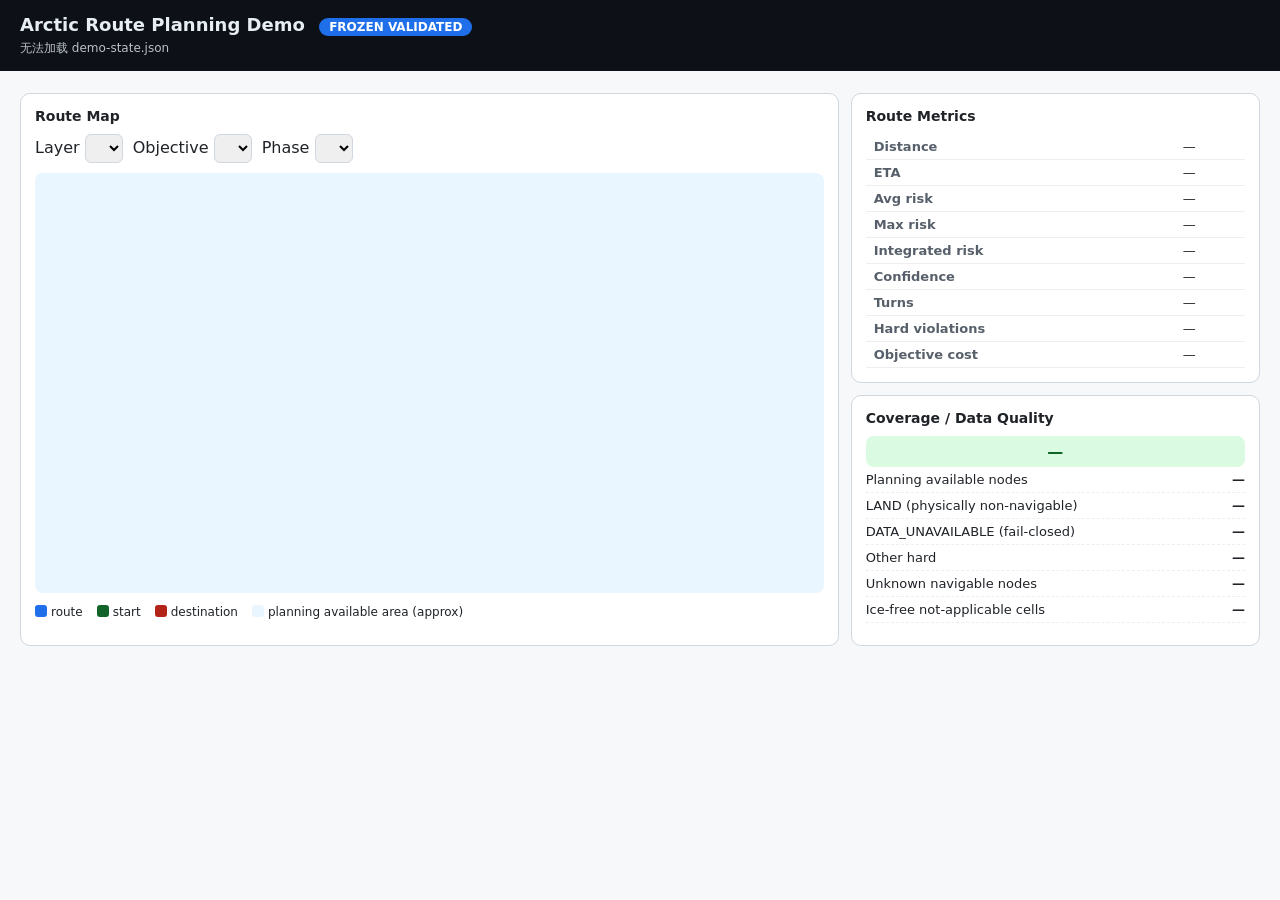
==== web/demo_viewer.html @ fb1a313b "demo: add frozen/live demo adapter, preflight, local viewer" ====
<!doctype html>
<html lang="zh-CN">
<head>
  <meta charset="utf-8">
  <title>Arctic Route Planning Demo</title>
  <style>
    :root {
      --land: #7a6a52; --unknown: #c0392b; --available: #eaf6ff;
      --frozen: #1f6feb; --live: #d97706; --line: #d0d7de;
    }
    * { box-sizing: border-box; }
    body { font-family: system-ui, "Noto Sans CJK SC", sans-serif; margin: 0; background: #f6f8fa; color: #1f2328; }
    header { background: #0d1117; color: #e6edf3; padding: 14px 20px; }
    header h1 { margin: 0; font-size: 18px; }
    header .sub { font-size: 12px; opacity: .8; margin-top: 4px; }
    .badge { display: inline-block; padding: 2px 10px; border-radius: 999px; font-size: 12px; font-weight: 600; margin-left: 8px; }
    .badge.frozen { background: var(--frozen); color: #fff; }
    .badge.live { background: var(--live); color: #fff; }
    .tabs { padding: 10px 20px 0; }
    .tabs button { margin-right: 6px; padding: 6px 14px; border: 1px solid var(--line); border-radius: 8px; background: #fff; cursor: pointer; }
    .tabs button.active { background: #0d1117; color: #fff; border-color: #0d1117; }
    main { display: grid; grid-template-columns: 2fr 1fr; gap: 12px; padding: 12px 20px 24px; }
    .panel { background: #fff; border: 1px solid var(--line); border-radius: 10px; padding: 14px; }
    .panel h2 { margin: 0 0 10px; font-size: 14px; }
    svg.map { width: 100%; height: 420px; background: var(--available); border-radius: 8px; }
    .legend { display: flex; gap: 14px; font-size: 12px; margin-top: 8px; flex-wrap: wrap; }
    .legend i { display: inline-block; width: 12px; height: 12px; border-radius: 3px; margin-right: 4px; vertical-align: -1px; }
    table { border-collapse: collapse; width: 100%; font-size: 13px; }
    th, td { text-align: left; padding: 5px 8px; border-bottom: 1px solid #eee; }
    th { color: #57606a; font-weight: 600; }
    .coverage .row { display: flex; justify-content: space-between; padding: 5px 0; border-bottom: 1px dashed #eee; font-size: 13px; }
    .gate { padding: 6px 10px; border-radius: 8px; font-weight: 700; text-align: center; }
    .gate.pass { background: #dafbe1; color: #116329; }
    .gate.fail { background: #ffebe9; color: #b42318; }
    .origin-note { font-size: 12px; color: #57606a; margin-top: 8px; }
    .diff { font-size: 13px; margin-top: 6px; }
    .diff b { color: #116329; }
    .controls { display: flex; gap: 10px; margin-bottom: 10px; flex-wrap: wrap; }
    select { padding: 5px 8px; border-radius: 6px; border: 1px solid var(--line); }
  </style>
</head>
<body>
  <header>
    <h1>Arctic Route Planning Demo <span id="mode-badge" class="badge frozen">FROZEN VALIDATED</span></h1>
    <div class="sub" id="scenario-label">未加载</div>
  </header>

  <div class="tabs" id="tabs"></div>

  <main>
    <section class="panel">
      <h2>Route Map</h2>
      <div class="controls">
        <label>Layer <select id="layer-select"></select></label>
        <label>Objective <select id="objective-select"></select></label>
        <label>Phase <select id="phase-select"></select></label>
      </div>
      <svg class="map" id="map" viewBox="0 0 100 100" preserveAspectRatio="none"></svg>
      <div class="legend">
        <span><i style="background:#1f6feb"></i>route</span>
        <span><i style="background:#116329"></i>start</span>
        <span><i style="background:#b42318"></i>destination</span>
        <span><i style="background:var(--available)"></i>planning available area (approx)</span>
      </div>
      <div class="diff" id="replan-diff"></div>
    </section>

    <div style="display:grid; gap:12px">
      <section class="panel">
        <h2>Route Metrics</h2>
        <table id="metrics-table">
          <tr><th>Distance</th><td id="m-distance">—</td></tr>
          <tr><th>ETA</th><td id="m-eta">—</td></tr>
          <tr><th>Avg risk</th><td id="m-avg">—</td></tr>
          <tr><th>Max risk</th><td id="m-max">—</td></tr>
          <tr><th>Integrated risk</th><td id="m-integrated">—</td></tr>
          <tr><th>Confidence</th><td id="m-confidence">—</td></tr>
          <tr><th>Turns</th><td id="m-turns">—</td></tr>
          <tr><th>Hard violations</th><td id="m-hard">—</td></tr>
          <tr><th>Objective cost</th><td id="m-cost">—</td></tr>
        </table>
      </section>

      <section class="panel coverage">
        <h2>Coverage / Data Quality</h2>
        <div class="gate pass" id="coverage-gate">—</div>
        <div class="row"><span>Planning available nodes</span><b id="c-available">—</b></div>
        <div class="row"><span>LAND (physically non-navigable)</span><b id="c-land">—</b></div>
        <div class="row"><span>DATA_UNAVAILABLE (fail-closed)</span><b id="c-unknown">—</b></div>
        <div class="row"><span>Other hard</span><b id="c-other">—</b></div>
        <div class="row"><span>Unknown navigable nodes</span><b id="c-unavail">—</b></div>
        <div class="row"><span>Ice-free not-applicable cells</span><b id="c-icefree">—</b></div>
        <div class="origin-note" id="coverage-note"></div>
      </section>
    </div>
  </main>

  <script>
    "use strict";
    let state = null;
    let current = { scenario: 0, layer: 0, objective: 0, phase: 0 };

    async function boot() {
      const res = await fetch("/demo-state.json");
      if (!res.ok) { document.getElementById("scenario-label").textContent = "无法加载 demo-state.json"; return; }
      state = await res.json();
      renderTabs();
      selectScenario(0);
    }

    function renderTabs() {
      const tabs = document.getElementById("tabs");
      tabs.innerHTML = "";
      state.scenarios.forEach((s, i) => {
        const btn = document.createElement("button");
        btn.textContent = s.display_name;
        btn.onclick = () => selectScenario(i);
        tabs.appendChild(btn);
      });
    }

    function selectScenario(i) {
      current.scenario = i;
      const s = state.scenarios[i];
      const badge = document.getElementById("mode-badge");
      const isLive = s.result_origin === "LIVE_COMPUTED";
      badge.textContent = isLive ? "LIVE COMPUTED" : "FROZEN VALIDATED";
      badge.className = "badge " + (isLive ? "live" : "frozen");
      document.getElementById("scenario-label").textContent =
        s.scenario_id + " · " + s.corridor_id + " v" + s.corridor_version +
        " · bundle " + (s.bundle_id || "—") + " · run " + (s.run_context_id || "—");
      renderControls(s);
      renderCoverage(s);
      renderRoute(s);
    }

    function renderControls(s) {
      const layerSel = document.getElementById("layer-select");
      const objSel = document.getElementById("objective-select");
      const phaseSel = document.getElementById("phase-select");
      const firstPhase = s.phases[current.phase] || s.phases[0];
      const layers = [...new Set(firstPhase.routes.map(r => r.planning_layer))];
      const objectives = [...new Set(firstPhase.routes.map(r => r.objective))];
      layerSel.innerHTML = layers.map((l, i) => `<option value="${i}">${l}</option>`).join("");
      objSel.innerHTML = objectives.map((o, i) => `<option value="${i}">${o}</option>`).join("");
      phaseSel.innerHTML = s.phases.map((p, i) => `<option value="${i}">${p.phase}${p.layer_set_id ? " · " + p.layer_set_id.slice(0, 18) : ""}</option>`).join("");
      current.layer = 0; current.objective = 0; current.phase = 0;
      layerSel.onchange = () => { current.layer = +layerSel.value; renderRoute(s); };
      objSel.onchange = () => { current.objective = +objSel.value; renderRoute(s); };
      phaseSel.onchange = () => { current.phase = +phaseSel.value; renderRoute(s); };
    }

    function selectedRoute(s) {
      const phase = s.phases[current.phase];
      const layer = new Set(phase.routes.map(r => r.planning_layer))[Symbol.iterator] ? [...new Set(phase.routes.map(r => r.planning_layer))][current.layer] : null;
      const objective = [...new Set(phase.routes.map(r => r.objective))][current.objective];
      return phase.routes.find(r => r.planning_layer === layer && r.objective === objective) || phase.routes[0];
    }

    function renderRoute(s) {
      const phase = s.phases[current.phase];
      const layers = [...new Set(phase.routes.map(r => r.planning_layer))];
      const objectives = [...new Set(phase.routes.map(r => r.objective))];
      const route = phase.routes.find(r => r.planning_layer === layers[current.layer] && r.objective === objectives[current.objective]) || phase.routes[0];
      const m = route.metrics;
      document.getElementById("m-distance").textContent = m.distance_km.toFixed(1) + " km";
      document.getElementById("m-eta").textContent = m.eta_hours.toFixed(1) + " h";
      document.getElementById("m-avg").textContent = m.avg_risk.toFixed(4);
      document.getElementById("m-max").textContent = m.max_risk.toFixed(4);
      document.getElementById("m-integrated").textContent = m.integrated_risk_hours.toFixed(2);
      document.getElementById("m-confidence").textContent = m.minimum_confidence.toFixed(3);
      document.getElementById("m-turns").textContent = m.turn_count;
      document.getElementById("m-hard").textContent = m.hard_constraint_violations;
      document.getElementById("m-cost").textContent = m.objective_cost.toFixed(2);
      drawMap(route.waypoints);
      renderDiff(s);
    }

    function renderDiff(s) {
      const el = document.getElementById("replan-diff");
      if (s.phases.length < 2) { el.textContent = ""; return; }
      const a = s.phases[0].routes.find(r => r.objective === "recommended");
      const b = s.phases[1].routes.find(r => r.objective === "recommended");
      if (!a || !b) { el.textContent = ""; return; }
      el.innerHTML = "Replanning: distance <b>" + (b.metrics.distance_km - a.metrics.distance_km).toFixed(1) + " km</b>, " +
        "ETA <b>" + (b.metrics.eta_hours - a.metrics.eta_hours).toFixed(1) + " h</b>, " +
        "avg risk <b>" + (b.metrics.avg_risk - a.metrics.avg_risk).toFixed(4) + "</b>";
    }

    function drawMap(waypoints) {
      const svg = document.getElementById("map");
      svg.innerHTML = "";
      const lons = waypoints.map(w => w.longitude), lats = waypoints.map(w => w.latitude);
      const minLon = Math.min(...lons), maxLon = Math.max(...lons);
      const minLat = Math.min(...lats), maxLat = Math.max(...lats);
      const spanLon = Math.max(maxLon - minLon, 1e-6), spanLat = Math.max(maxLat - minLat, 1e-6);
      const pad = 5;
      const pts = waypoints.map(w => {
        const x = pad + (w.longitude - minLon) / spanLon * (100 - 2 * pad);
        const y = 95 - (pad + (w.latitude - minLat) / spanLat * (100 - 2 * pad));
        return [x, y];
      });
      const line = pts.map(p => p.join(",")).join(" ");
      const poly = document.createElementNS("http://www.w3.org/2000/svg", "polyline");
      poly.setAttribute("points", line);
      poly.setAttribute("fill", "none");
      poly.setAttribute("stroke", "#1f6feb");
      poly.setAttribute("stroke-width", "1.2");
      svg.appendChild(poly);
      [["#116329", pts[0]], ["#b42318", pts[pts.length - 1]]].forEach(([color, p]) => {
        const c = document.createElementNS("http://www.w3.org/2000/svg", "circle");
        c.setAttribute("cx", p[0]); c.setAttribute("cy", p[1]); c.setAttribute("r", "1.6");
        c.setAttribute("fill", color);
        svg.appendChild(c);
      });
    }

    function renderCoverage(s) {
      const c = s.coverage;
      const gate = document.getElementById("coverage-gate");
      gate.textContent = "Coverage Gate: " + (c.gate_passed ? "PASS" : "FAIL") + " · Unknown Navigable: " + c.unknown_navigable_nodes;
      gate.className = "gate " + (c.gate_passed ? "pass" : "fail");
      document.getElementById("c-available").textContent = c.planning_available_nodes;
      document.getElementById("c-land").textContent = c.land_nodes;
      document.getElementById("c-unknown").textContent = c.data_unavailable_nodes;
      document.getElementById("c-other").textContent = c.other_hard_nodes;
      document.getElementById("c-unavail").textContent = c.unknown_navigable_nodes;
      document.getElementById("c-icefree").textContent = c.ice_free_neutralized_nodes;
      document.getElementById("coverage-note").textContent =
        "LAND = physically non-navigable. DATA_UNAVAILABLE = conservative fail-closed due to insufficient data. " +
        "Ice-free not-applicable cells mean ice_type/ice_edge are not applicable in open water (NOT missing data).";
    }

    boot();
  </script>
</body>
</html>
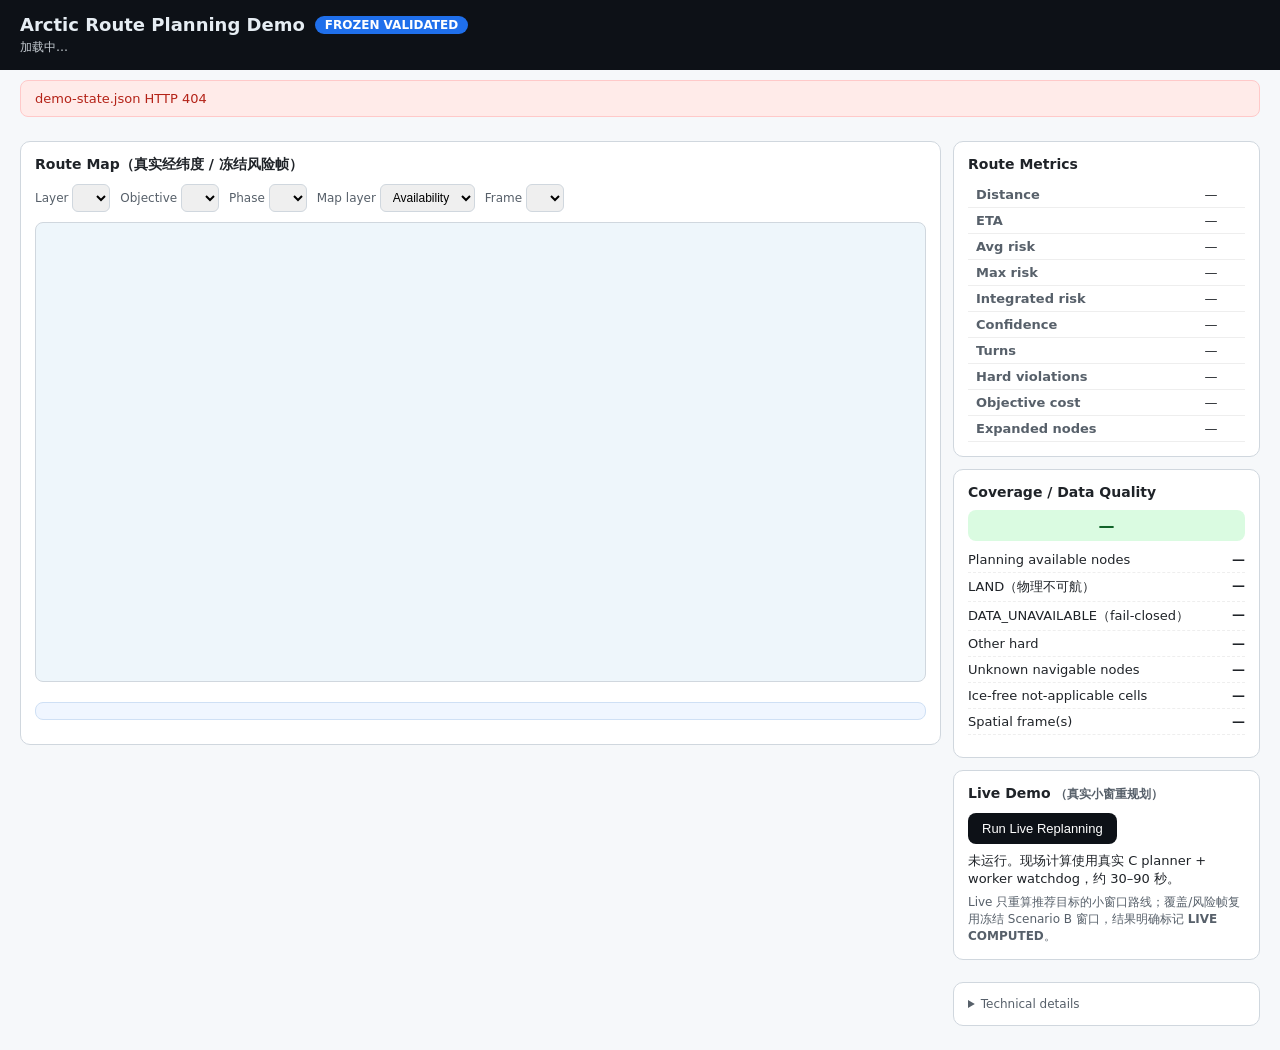
==== commit bd7c2100: "demo: add spatial risk map, compare mode, and live progress UI - demo build now embeds two real risk" ====
--- a/web/demo_viewer.html
+++ b/web/demo_viewer.html
@@ -2,70 +2,127 @@
 <html lang="zh-CN">
 <head>
   <meta charset="utf-8">
+  <meta name="viewport" content="width=device-width, initial-scale=1">
   <title>Arctic Route Planning Demo</title>
   <style>
     :root {
-      --land: #7a6a52; --unknown: #c0392b; --available: #eaf6ff;
-      --frozen: #1f6feb; --live: #d97706; --line: #d0d7de;
+      --bg: #f6f8fa;
+      --panel: #ffffff;
+      --line: #d0d7de;
+      --ink: #1f2328;
+      --muted: #57606a;
+      --frozen: #1f6feb;
+      --live: #d97706;
+      --replan: #d97706;
+      --initial: #1f6feb;
+      --available: #e8f4fb;
+      --land: #b08968;
+      --unknown: #c0392b;
+      --other: #7d3c98;
+      --start: #116329;
+      --dest: #b42318;
+      --ok-bg: #dafbe1;
+      --ok-ink: #116329;
+      --bad-bg: #ffebe9;
+      --bad-ink: #b42318;
+      --run-bg: #fff8c5;
+      --run-ink: #7d4e00;
     }
     * { box-sizing: border-box; }
-    body { font-family: system-ui, "Noto Sans CJK SC", sans-serif; margin: 0; background: #f6f8fa; color: #1f2328; }
+    body { font-family: system-ui, "Noto Sans CJK SC", sans-serif; margin: 0; background: var(--bg); color: var(--ink); }
     header { background: #0d1117; color: #e6edf3; padding: 14px 20px; }
-    header h1 { margin: 0; font-size: 18px; }
-    header .sub { font-size: 12px; opacity: .8; margin-top: 4px; }
-    .badge { display: inline-block; padding: 2px 10px; border-radius: 999px; font-size: 12px; font-weight: 600; margin-left: 8px; }
+    header h1 { margin: 0; font-size: 18px; display: flex; align-items: center; gap: 10px; flex-wrap: wrap; }
+    header .sub { font-size: 12px; opacity: .85; margin-top: 4px; word-break: break-all; }
+    .badge { display: inline-block; padding: 2px 10px; border-radius: 999px; font-size: 12px; font-weight: 600; }
     .badge.frozen { background: var(--frozen); color: #fff; }
     .badge.live { background: var(--live); color: #fff; }
-    .tabs { padding: 10px 20px 0; }
-    .tabs button { margin-right: 6px; padding: 6px 14px; border: 1px solid var(--line); border-radius: 8px; background: #fff; cursor: pointer; }
+    .banner { display: none; margin: 10px 20px 0; padding: 10px 14px; border-radius: 8px; font-size: 13px; }
+    .banner.show { display: block; }
+    .banner.error { background: var(--bad-bg); color: var(--bad-ink); border: 1px solid #ffc9c9; }
+    .banner.warn { background: var(--run-bg); color: var(--run-ink); border: 1px solid #f0d58a; }
+    .tabs { padding: 12px 20px 0; display: flex; gap: 6px; flex-wrap: wrap; }
+    .tabs button { padding: 7px 14px; border: 1px solid var(--line); border-radius: 8px; background: #fff; cursor: pointer; font-size: 13px; }
     .tabs button.active { background: #0d1117; color: #fff; border-color: #0d1117; }
-    main { display: grid; grid-template-columns: 2fr 1fr; gap: 12px; padding: 12px 20px 24px; }
-    .panel { background: #fff; border: 1px solid var(--line); border-radius: 10px; padding: 14px; }
+    .tabs button .dot { display: inline-block; width: 8px; height: 8px; border-radius: 50%; margin-right: 5px; }
+    .tabs button .dot.frozen { background: var(--frozen); }
+    .tabs button .dot.live { background: var(--live); }
+    main { display: grid; grid-template-columns: minmax(0, 3fr) minmax(280px, 1fr); gap: 12px; padding: 12px 20px 24px; align-items: start; }
+    .panel { background: var(--panel); border: 1px solid var(--line); border-radius: 10px; padding: 14px; }
     .panel h2 { margin: 0 0 10px; font-size: 14px; }
-    svg.map { width: 100%; height: 420px; background: var(--available); border-radius: 8px; }
-    .legend { display: flex; gap: 14px; font-size: 12px; margin-top: 8px; flex-wrap: wrap; }
+    .controls { display: flex; gap: 10px; margin-bottom: 10px; flex-wrap: wrap; }
+    .controls label { font-size: 12px; color: var(--muted); }
+    select { padding: 5px 8px; border-radius: 6px; border: 1px solid var(--line); font-size: 12px; max-width: 220px; }
+    svg.map { width: 100%; height: 460px; background: #eef6fb; border: 1px solid var(--line); border-radius: 8px; display: block; }
+    .legend { display: flex; gap: 12px; font-size: 12px; margin-top: 10px; flex-wrap: wrap; align-items: center; }
     .legend i { display: inline-block; width: 12px; height: 12px; border-radius: 3px; margin-right: 4px; vertical-align: -1px; }
+    .legend .swatch-line { height: 3px; border-radius: 2px; }
     table { border-collapse: collapse; width: 100%; font-size: 13px; }
     th, td { text-align: left; padding: 5px 8px; border-bottom: 1px solid #eee; }
-    th { color: #57606a; font-weight: 600; }
+    th { color: var(--muted); font-weight: 600; }
     .coverage .row { display: flex; justify-content: space-between; padding: 5px 0; border-bottom: 1px dashed #eee; font-size: 13px; }
-    .gate { padding: 6px 10px; border-radius: 8px; font-weight: 700; text-align: center; }
-    .gate.pass { background: #dafbe1; color: #116329; }
-    .gate.fail { background: #ffebe9; color: #b42318; }
-    .origin-note { font-size: 12px; color: #57606a; margin-top: 8px; }
-    .diff { font-size: 13px; margin-top: 6px; }
-    .diff b { color: #116329; }
-    .controls { display: flex; gap: 10px; margin-bottom: 10px; flex-wrap: wrap; }
-    select { padding: 5px 8px; border-radius: 6px; border: 1px solid var(--line); }
+    .gate { padding: 6px 10px; border-radius: 8px; font-weight: 700; text-align: center; margin-bottom: 6px; }
+    .gate.pass { background: var(--ok-bg); color: var(--ok-ink); }
+    .gate.fail { background: var(--bad-bg); color: var(--bad-ink); }
+    .origin-note { font-size: 12px; color: var(--muted); margin-top: 8px; }
+    .diff { font-size: 13px; margin-top: 10px; }
+    .diff table { margin-top: 6px; }
+    .delta-pos { color: #116329; }
+    .delta-neg { color: #b42318; }
+    .delta-zero { color: var(--muted); }
+    .summary { background: #f0f6ff; border: 1px solid #cfe0f5; border-radius: 8px; padding: 8px 10px; font-size: 13px; margin-top: 10px; }
+    .summary .arrow { color: var(--muted); margin: 0 6px; }
+    .live-panel { border-top: 1px dashed var(--line); margin-top: 12px; padding-top: 10px; }
+    button.primary { background: #0d1117; color: #fff; border: 0; border-radius: 8px; padding: 8px 14px; font-size: 13px; cursor: pointer; }
+    button.primary:disabled { background: #8b949e; cursor: wait; }
+    .live-status { font-size: 13px; margin: 8px 0 4px; white-space: pre-wrap; }
+    .live-status.ok { color: var(--ok-ink); }
+    .live-status.bad { color: var(--bad-ink); }
+    .live-status.run { color: var(--run-ink); }
+    .progress { display: none; height: 8px; background: #eaeef2; border-radius: 999px; overflow: hidden; margin-top: 6px; }
+    .progress.show { display: block; }
+    .progress .bar { width: 30%; height: 100%; background: var(--live); border-radius: 999px; animation: slide 1.2s ease-in-out infinite; }
+    @keyframes slide { 0% { transform: translateX(-110%); } 100% { transform: translateX(340%); } }
+    details.tech { margin-top: 10px; font-size: 12px; color: var(--muted); }
+    details.tech summary { cursor: pointer; }
+    details.tech code { word-break: break-all; }
+    .grid2 { display: grid; gap: 12px; }
+    .muted { color: var(--muted); font-size: 12px; }
+    @media (max-width: 980px) { main { grid-template-columns: 1fr; } }
   </style>
 </head>
 <body>
   <header>
     <h1>Arctic Route Planning Demo <span id="mode-badge" class="badge frozen">FROZEN VALIDATED</span></h1>
-    <div class="sub" id="scenario-label">未加载</div>
+    <div class="sub" id="scenario-label">加载中…</div>
   </header>
+
+  <div class="banner error" id="banner"></div>
+  <div class="banner warn" id="warn"></div>
 
   <div class="tabs" id="tabs"></div>
 
   <main>
     <section class="panel">
-      <h2>Route Map</h2>
+      <h2>Route Map（真实经纬度 / 冻结风险帧）</h2>
       <div class="controls">
         <label>Layer <select id="layer-select"></select></label>
         <label>Objective <select id="objective-select"></select></label>
         <label>Phase <select id="phase-select"></select></label>
+        <label>Map layer <select id="map-mode-select">
+          <option value="availability">Availability</option>
+          <option value="risk_score">Risk score</option>
+          <option value="risk_level">Risk level</option>
+        </select></label>
+        <label>Frame <select id="frame-select"></select></label>
       </div>
-      <svg class="map" id="map" viewBox="0 0 100 100" preserveAspectRatio="none"></svg>
-      <div class="legend">
-        <span><i style="background:#1f6feb"></i>route</span>
-        <span><i style="background:#116329"></i>start</span>
-        <span><i style="background:#b42318"></i>destination</span>
-        <span><i style="background:var(--available)"></i>planning available area (approx)</span>
-      </div>
+      <svg class="map" id="map" viewBox="0 0 1000 620" preserveAspectRatio="xMidYMid meet"></svg>
+      <div class="legend" id="legend"></div>
+      <div class="summary" id="before-after"></div>
       <div class="diff" id="replan-diff"></div>
+      <div class="muted" id="map-note"></div>
     </section>
 
-    <div style="display:grid; gap:12px">
+    <div class="grid2">
       <section class="panel">
         <h2>Route Metrics</h2>
         <table id="metrics-table">
@@ -78,6 +135,7 @@
           <tr><th>Turns</th><td id="m-turns">—</td></tr>
           <tr><th>Hard violations</th><td id="m-hard">—</td></tr>
           <tr><th>Objective cost</th><td id="m-cost">—</td></tr>
+          <tr><th>Expanded nodes</th><td id="m-expanded">—</td></tr>
         </table>
       </section>
 
@@ -85,27 +143,88 @@
         <h2>Coverage / Data Quality</h2>
         <div class="gate pass" id="coverage-gate">—</div>
         <div class="row"><span>Planning available nodes</span><b id="c-available">—</b></div>
-        <div class="row"><span>LAND (physically non-navigable)</span><b id="c-land">—</b></div>
-        <div class="row"><span>DATA_UNAVAILABLE (fail-closed)</span><b id="c-unknown">—</b></div>
+        <div class="row"><span>LAND（物理不可航）</span><b id="c-land">—</b></div>
+        <div class="row"><span>DATA_UNAVAILABLE（fail-closed）</span><b id="c-unknown">—</b></div>
         <div class="row"><span>Other hard</span><b id="c-other">—</b></div>
         <div class="row"><span>Unknown navigable nodes</span><b id="c-unavail">—</b></div>
         <div class="row"><span>Ice-free not-applicable cells</span><b id="c-icefree">—</b></div>
+        <div class="row"><span>Spatial frame(s)</span><b id="c-spatial">—</b></div>
         <div class="origin-note" id="coverage-note"></div>
       </section>
+
+      <section class="panel">
+        <h2>Live Demo <span class="muted">（真实小窗重规划）</span></h2>
+        <button class="primary" id="live-run">Run Live Replanning</button>
+        <div class="live-status" id="live-status">未运行。现场计算使用真实 C planner + worker watchdog，约 30–90 秒。</div>
+        <div class="progress" id="live-progress"><div class="bar"></div></div>
+        <div class="muted" style="margin-top:6px">Live 只重算推荐目标的小窗口路线；覆盖/风险帧复用冻结 Scenario B 窗口，结果明确标记 <b>LIVE COMPUTED</b>。</div>
+      </section>
+
+      <details class="panel tech">
+        <summary>Technical details</summary>
+        <div id="tech-info">—</div>
+      </details>
     </div>
   </main>
 
   <script>
     "use strict";
+    const COLORS = {
+      available: "#e8f4fb",
+      land: "#b08968",
+      unknown: "#c0392b",
+      other: "#7d3c98",
+      initial: "#1f6feb",
+      replan: "#d97706",
+      live: "#c026d3",
+      start: "#116329",
+      dest: "#b42318"
+    };
+    const LEVEL_COLORS = { 0: "#eeeeee", 1: "#2e8b57", 2: "#9acd32", 3: "#f0c808", 4: "#f28c28", 5: "#d7263d" };
     let state = null;
-    let current = { scenario: 0, layer: 0, objective: 0, phase: 0 };
+    let liveTimer = null;
+    let current = {
+      scenario: 0, layer: 0, objective: 0, phase: "initial",
+      mapMode: "availability", frame: 0
+    };
 
     async function boot() {
-      const res = await fetch("/demo-state.json");
-      if (!res.ok) { document.getElementById("scenario-label").textContent = "无法加载 demo-state.json"; return; }
-      state = await res.json();
-      renderTabs();
-      selectScenario(0);
+      try {
+        const res = await fetch("/demo-state.json");
+        if (!res.ok) throw new Error("demo-state.json HTTP " + res.status);
+        state = await res.json();
+        if (!state || !Array.isArray(state.scenarios) || state.scenarios.length === 0) {
+          throw new Error("demo-state.json 没有可用场景");
+        }
+        renderTabs();
+        selectScenario(0);
+        await refreshLiveStatus();
+        liveTimer = setInterval(refreshLiveStatus, 2000);
+      } catch (err) {
+        showBanner(err.message);
+      }
+    }
+
+    function showBanner(message) {
+      const el = document.getElementById("banner");
+      el.textContent = message;
+      el.classList.add("show");
+    }
+
+    function showWarn(message) {
+      const el = document.getElementById("warn");
+      el.textContent = message;
+      el.classList.add("show");
+    }
+
+    function unique(items) {
+      return [...new Set(items)];
+    }
+
+    function phaseLabel(s, phase) {
+      if (phase === "compare") return "Compare initial → replanned";
+      const p = s.phases.find(x => x.phase === phase);
+      return p ? p.phase + (p.layer_set_id ? " · " + p.layer_set_id.slice(0, 16) : "") : phase;
     }
 
     function renderTabs() {
@@ -113,112 +232,178 @@
       tabs.innerHTML = "";
       state.scenarios.forEach((s, i) => {
         const btn = document.createElement("button");
-        btn.textContent = s.display_name;
+        const isLive = s.result_origin === "LIVE_COMPUTED";
+        btn.innerHTML = '<span class="dot ' + (isLive ? "live" : "frozen") + '"></span>' +
+          escapeHtml(s.display_name) + (isLive ? " (LIVE)" : "");
+        if (i === current.scenario) btn.classList.add("active");
         btn.onclick = () => selectScenario(i);
         tabs.appendChild(btn);
       });
     }
 
+    function escapeHtml(value) {
+      return String(value).replace(/[&<>"']/g, c => ({
+        "&": "&amp;", "<": "&lt;", ">": "&gt;", '"': "&quot;", "'": "&#39;"
+      }[c]));
+    }
+
     function selectScenario(i) {
       current.scenario = i;
       const s = state.scenarios[i];
+      const isLive = s.result_origin === "LIVE_COMPUTED";
       const badge = document.getElementById("mode-badge");
-      const isLive = s.result_origin === "LIVE_COMPUTED";
       badge.textContent = isLive ? "LIVE COMPUTED" : "FROZEN VALIDATED";
       badge.className = "badge " + (isLive ? "live" : "frozen");
       document.getElementById("scenario-label").textContent =
         s.scenario_id + " · " + s.corridor_id + " v" + s.corridor_version +
         " · bundle " + (s.bundle_id || "—") + " · run " + (s.run_context_id || "—");
+      renderTabs();
       renderControls(s);
-      renderCoverage(s);
-      renderRoute(s);
+      renderAll(s);
     }
 
     function renderControls(s) {
+      const firstPhase = s.phases[0];
+      const layers = unique(firstPhase.routes.map(r => r.planning_layer));
+      const objectives = unique(firstPhase.routes.map(r => r.objective));
       const layerSel = document.getElementById("layer-select");
       const objSel = document.getElementById("objective-select");
       const phaseSel = document.getElementById("phase-select");
-      const firstPhase = s.phases[current.phase] || s.phases[0];
-      const layers = [...new Set(firstPhase.routes.map(r => r.planning_layer))];
-      const objectives = [...new Set(firstPhase.routes.map(r => r.objective))];
-      layerSel.innerHTML = layers.map((l, i) => `<option value="${i}">${l}</option>`).join("");
-      objSel.innerHTML = objectives.map((o, i) => `<option value="${i}">${o}</option>`).join("");
-      phaseSel.innerHTML = s.phases.map((p, i) => `<option value="${i}">${p.phase}${p.layer_set_id ? " · " + p.layer_set_id.slice(0, 18) : ""}</option>`).join("");
-      current.layer = 0; current.objective = 0; current.phase = 0;
-      layerSel.onchange = () => { current.layer = +layerSel.value; renderRoute(s); };
-      objSel.onchange = () => { current.objective = +objSel.value; renderRoute(s); };
-      phaseSel.onchange = () => { current.phase = +phaseSel.value; renderRoute(s); };
+      layerSel.innerHTML = layers.map((l, i) =>
+        '<option value="' + i + '">' + escapeHtml(l) + "</option>").join("");
+      objSel.innerHTML = objectives.map((o, i) =>
+        '<option value="' + i + '">' + escapeHtml(o) + "</option>").join("");
+      const phaseOptions = s.phases.map(p => p.phase);
+      if (s.phases.length >= 2) phaseOptions.push("compare");
+      phaseSel.innerHTML = phaseOptions.map(p =>
+        '<option value="' + p + '">' + escapeHtml(phaseLabel(s, p)) + "</option>").join("");
+      if (current.layer >= layers.length) current.layer = 0;
+      if (current.objective >= objectives.length) current.objective = 0;
+      if (!phaseOptions.includes(current.phase)) current.phase = phaseOptions[0];
+      layerSel.value = String(current.layer);
+      objSel.value = String(current.objective);
+      phaseSel.value = current.phase;
+      layerSel.onchange = () => { current.layer = +layerSel.value; renderAll(s); };
+      objSel.onchange = () => { current.objective = +objSel.value; renderAll(s); };
+      phaseSel.onchange = () => { current.phase = phaseSel.value; renderAll(s); };
+
+      const frameSel = document.getElementById("frame-select");
+      if (s.spatial && s.spatial.frames.length > 0) {
+        frameSel.innerHTML = s.spatial.frames.map((f, i) =>
+          '<option value="' + i + '">Frame ' + (i === 0 ? "initial" : "replan") +
+          " · " + escapeHtml(f.valid_time) + "</option>").join("");
+        frameSel.value = String(Math.min(current.frame, s.spatial.frames.length - 1));
+        frameSel.onchange = () => { current.frame = +frameSel.value; renderAll(s); };
+        frameSel.disabled = false;
+      } else {
+        frameSel.innerHTML = '<option value="0">no spatial frame</option>';
+        frameSel.disabled = true;
+      }
+
+      const modeSel = document.getElementById("map-mode-select");
+      modeSel.value = current.mapMode;
+      modeSel.onchange = () => { current.mapMode = modeSel.value; renderAll(s); };
     }
 
     function selectedRoute(s) {
-      const phase = s.phases[current.phase];
-      const layer = new Set(phase.routes.map(r => r.planning_layer))[Symbol.iterator] ? [...new Set(phase.routes.map(r => r.planning_layer))][current.layer] : null;
-      const objective = [...new Set(phase.routes.map(r => r.objective))][current.objective];
-      return phase.routes.find(r => r.planning_layer === layer && r.objective === objective) || phase.routes[0];
-    }
-
-    function renderRoute(s) {
-      const phase = s.phases[current.phase];
-      const layers = [...new Set(phase.routes.map(r => r.planning_layer))];
-      const objectives = [...new Set(phase.routes.map(r => r.objective))];
-      const route = phase.routes.find(r => r.planning_layer === layers[current.layer] && r.objective === objectives[current.objective]) || phase.routes[0];
+      const layer = unique(s.phases[0].routes.map(r => r.planning_layer))[current.layer];
+      const objective = unique(s.phases[0].routes.map(r => r.objective))[current.objective];
+      const phase = current.phase === "compare" ? "replanned" : current.phase;
+      const p = s.phases.find(x => x.phase === phase);
+      if (!p) return null;
+      return p.routes.find(r => r.planning_layer === layer && r.objective === objective) ||
+        p.routes[0];
+    }
+
+    function renderAll(s) {
+      renderMetrics(s);
+      drawMap(s);
+      renderDiffs(s);
+      renderCoverage(s);
+      renderTech(s);
+      renderLivePanel(s);
+    }
+
+    function renderMetrics(s) {
+      const route = selectedRoute(s);
+      if (!route) return;
       const m = route.metrics;
-      document.getElementById("m-distance").textContent = m.distance_km.toFixed(1) + " km";
-      document.getElementById("m-eta").textContent = m.eta_hours.toFixed(1) + " h";
-      document.getElementById("m-avg").textContent = m.avg_risk.toFixed(4);
-      document.getElementById("m-max").textContent = m.max_risk.toFixed(4);
-      document.getElementById("m-integrated").textContent = m.integrated_risk_hours.toFixed(2);
-      document.getElementById("m-confidence").textContent = m.minimum_confidence.toFixed(3);
+      document.getElementById("m-distance").textContent = fmt(m.distance_km, 1) + " km";
+      document.getElementById("m-eta").textContent = fmt(m.eta_hours, 1) + " h";
+      document.getElementById("m-avg").textContent = fmt(m.avg_risk, 4);
+      document.getElementById("m-max").textContent = fmt(m.max_risk, 4);
+      document.getElementById("m-integrated").textContent = fmt(m.integrated_risk_hours, 2);
+      document.getElementById("m-confidence").textContent = fmt(m.minimum_confidence, 3);
       document.getElementById("m-turns").textContent = m.turn_count;
       document.getElementById("m-hard").textContent = m.hard_constraint_violations;
-      document.getElementById("m-cost").textContent = m.objective_cost.toFixed(2);
-      drawMap(route.waypoints);
-      renderDiff(s);
-    }
-
-    function renderDiff(s) {
+      document.getElementById("m-cost").textContent = fmt(m.objective_cost, 2);
+      document.getElementById("m-expanded").textContent =
+        m.expanded_nodes === null || m.expanded_nodes === undefined ? "—" : m.expanded_nodes;
+    }
+
+    function fmt(value, digits) {
+      if (value === null || value === undefined || Number.isNaN(Number(value))) return "—";
+      return Number(value).toFixed(digits);
+    }
+
+    function renderDiffs(s) {
       const el = document.getElementById("replan-diff");
-      if (s.phases.length < 2) { el.textContent = ""; return; }
-      const a = s.phases[0].routes.find(r => r.objective === "recommended");
-      const b = s.phases[1].routes.find(r => r.objective === "recommended");
-      if (!a || !b) { el.textContent = ""; return; }
-      el.innerHTML = "Replanning: distance <b>" + (b.metrics.distance_km - a.metrics.distance_km).toFixed(1) + " km</b>, " +
-        "ETA <b>" + (b.metrics.eta_hours - a.metrics.eta_hours).toFixed(1) + " h</b>, " +
-        "avg risk <b>" + (b.metrics.avg_risk - a.metrics.avg_risk).toFixed(4) + "</b>";
-    }
-
-    function drawMap(waypoints) {
-      const svg = document.getElementById("map");
-      svg.innerHTML = "";
-      const lons = waypoints.map(w => w.longitude), lats = waypoints.map(w => w.latitude);
-      const minLon = Math.min(...lons), maxLon = Math.max(...lons);
-      const minLat = Math.min(...lats), maxLat = Math.max(...lats);
-      const spanLon = Math.max(maxLon - minLon, 1e-6), spanLat = Math.max(maxLat - minLat, 1e-6);
-      const pad = 5;
-      const pts = waypoints.map(w => {
-        const x = pad + (w.longitude - minLon) / spanLon * (100 - 2 * pad);
-        const y = 95 - (pad + (w.latitude - minLat) / spanLat * (100 - 2 * pad));
-        return [x, y];
-      });
-      const line = pts.map(p => p.join(",")).join(" ");
-      const poly = document.createElementNS("http://www.w3.org/2000/svg", "polyline");
-      poly.setAttribute("points", line);
-      poly.setAttribute("fill", "none");
-      poly.setAttribute("stroke", "#1f6feb");
-      poly.setAttribute("stroke-width", "1.2");
-      svg.appendChild(poly);
-      [["#116329", pts[0]], ["#b42318", pts[pts.length - 1]]].forEach(([color, p]) => {
-        const c = document.createElementNS("http://www.w3.org/2000/svg", "circle");
-        c.setAttribute("cx", p[0]); c.setAttribute("cy", p[1]); c.setAttribute("r", "1.6");
-        c.setAttribute("fill", color);
-        svg.appendChild(c);
-      });
+      const summary = document.getElementById("before-after");
+      if (s.phases.length < 2) {
+        el.innerHTML = "";
+        summary.innerHTML = "";
+        return;
+      }
+      const layer = unique(s.phases[0].routes.map(r => r.planning_layer))[current.layer];
+      const objective = unique(s.phases[0].routes.map(r => r.objective))[current.objective];
+      const initial = s.phases.find(p => p.phase === "initial");
+      const replanned = s.phases.find(p => p.phase === "replanned");
+      const a = initial.routes.find(r => r.planning_layer === layer && r.objective === objective);
+      const b = replanned.routes.find(r => r.planning_layer === layer && r.objective === objective);
+      if (!a || !b) {
+        el.innerHTML = "";
+        summary.innerHTML = "";
+        return;
+      }
+      summary.innerHTML =
+        "Initial&nbsp;&nbsp;<b>" + fmt(a.metrics.distance_km, 1) + " km</b> / " +
+        fmt(a.metrics.eta_hours, 1) + " h / risk " + fmt(a.metrics.avg_risk, 4) +
+        '<span class="arrow">→</span>Replanned&nbsp;&nbsp;<b>' +
+        fmt(b.metrics.distance_km, 1) + " km</b> / " + fmt(b.metrics.eta_hours, 1) +
+        " h / risk " + fmt(b.metrics.avg_risk, 4);
+      const delta = (s.phase_deltas || []).find(d =>
+        d.planning_layer === layer && d.objective === objective);
+      if (current.phase !== "compare" || !delta) {
+        el.innerHTML = "";
+        return;
+      }
+      el.innerHTML = "<b>Initial vs Replanned（真实 delta）</b>" +
+        '<table><tr><th>Metric</th><th>Δ</th><th>Status</th></tr>' +
+        deltaRow("Distance", delta.distance_km, "km") +
+        deltaRow("ETA", delta.eta_hours, "h") +
+        deltaRow("Avg risk", delta.avg_risk, "") +
+        deltaRow("Max risk", delta.max_risk, "") +
+        deltaRow("Integrated risk", delta.integrated_risk_hours, "h") +
+        deltaRow("Hard violations", delta.hard_constraint_violations, "") +
+        deltaRow("Turns", delta.turn_count, "") +
+        '<tr><th>Route changed</th><td colspan="2">' +
+        (delta.route_changed ? "YES — geometry differs" : "NO — identical waypoints") +
+        "</td></tr></table>";
+    }
+
+    function deltaRow(label, value, unit) {
+      const cls = value > 0.0000001 ? "delta-pos" : (value < -0.0000001 ? "delta-neg" : "delta-zero");
+      return '<tr><th>' + label + '</th><td class="' + cls + '">' +
+        (value > 0 ? "+" : "") + fmt(value, 4) + " " + unit + "</td><td>" +
+        (value > 0.0000001 ? "higher" : (value < -0.0000001 ? "lower" : "unchanged")) +
+        "</td></tr>";
     }
 
     function renderCoverage(s) {
       const c = s.coverage;
       const gate = document.getElementById("coverage-gate");
-      gate.textContent = "Coverage Gate: " + (c.gate_passed ? "PASS" : "FAIL") + " · Unknown Navigable: " + c.unknown_navigable_nodes;
+      gate.textContent = "Coverage Gate: " + (c.gate_passed ? "PASS" : "FAIL") +
+        " · Unknown Navigable: " + c.unknown_navigable_nodes;
       gate.className = "gate " + (c.gate_passed ? "pass" : "fail");
       document.getElementById("c-available").textContent = c.planning_available_nodes;
       document.getElementById("c-land").textContent = c.land_nodes;
@@ -226,10 +411,300 @@
       document.getElementById("c-other").textContent = c.other_hard_nodes;
       document.getElementById("c-unavail").textContent = c.unknown_navigable_nodes;
       document.getElementById("c-icefree").textContent = c.ice_free_neutralized_nodes;
+      const spatial = s.spatial;
+      document.getElementById("c-spatial").textContent = spatial
+        ? spatial.frames.length + " frames · " + spatial.frames[0].longitudes.length + " nodes"
+        : "not available";
       document.getElementById("coverage-note").textContent =
-        "LAND = physically non-navigable. DATA_UNAVAILABLE = conservative fail-closed due to insufficient data. " +
-        "Ice-free not-applicable cells mean ice_type/ice_edge are not applicable in open water (NOT missing data).";
-    }
+        "LAND = 物理不可航；DATA_UNAVAILABLE = 数据不足导致的保守 fail-closed（不是风险等级）；" +
+        "Ice-free not-applicable 表示可信冰浓度已证明 open water 时 ice_type/ice_edge 不适用（不是缺失数据被填 0）。";
+    }
+
+    function renderTech(s) {
+      const spatial = s.spatial;
+      const frame = spatial ? spatial.frames[0] : null;
+      document.getElementById("tech-info").innerHTML =
+        "<p>scenario: <code>" + escapeHtml(s.scenario_id) + "</code></p>" +
+        "<p>corridor: <code>" + escapeHtml(s.corridor_id) + " v" + escapeHtml(s.corridor_version) +
+        "</code></p>" +
+        "<p>bundle: <code>" + escapeHtml(s.bundle_id || "—") + "</code></p>" +
+        "<p>run context: <code>" + escapeHtml(s.run_context_id || "—") + "</code></p>" +
+        (spatial ? "<p>risk commit: <code>" + escapeHtml(spatial.commit_id) +
+          "</code><br>grid: <code>" + escapeHtml(spatial.grid_id) + "</code></p>" : "") +
+        (frame ? "<p>frame 0: <code>" + escapeHtml(frame.valid_time) + "</code></p>" : "") +
+        "<p>source: <code>" + escapeHtml(s.source_dir) + "</code></p>" +
+        (s.notes && s.notes.length ? "<p>notes:</p><ul>" +
+          s.notes.map(n => "<li>" + escapeHtml(n) + "</li>").join("") + "</ul>" : "");
+    }
+
+    function renderLivePanel(s) {
+      const isLive = s.result_origin === "LIVE_COMPUTED";
+      const btn = document.getElementById("live-run");
+      btn.disabled = isLive;
+      if (isLive) {
+        const route = s.phases[0].routes[0];
+        const status = document.getElementById("live-status");
+        status.className = "live-status ok";
+        status.textContent = "LIVE COMPUTED 结果已加载：" + fmt(route.metrics.distance_km, 1) +
+          " km / " + fmt(route.metrics.eta_hours, 1) + " h（真实计算）。";
+      }
+    }
+
+    function drawMap(s) {
+      const svg = document.getElementById("map");
+      const NS = "http://www.w3.org/2000/svg";
+      svg.innerHTML = "";
+      const W = 1000, H = 620, PAD = 30;
+      const bounds = computeBounds(s);
+      if (!bounds) {
+        document.getElementById("map-note").textContent = "没有可绘制的空间数据。";
+        return;
+      }
+      const spanLon = Math.max(bounds.maxLon - bounds.minLon, 1e-6);
+      const spanLat = Math.max(bounds.maxLat - bounds.minLat, 1e-6);
+      const scale = Math.min((W - 2 * PAD) / spanLon, (H - 2 * PAD) / spanLat);
+      const ox = (W - spanLon * scale) / 2;
+      const oy = (H - spanLat * scale) / 2;
+      const project = (lon, lat) => [
+        ox + (lon - bounds.minLon) * scale,
+        oy + (bounds.maxLat - lat) * scale
+      ];
+      svg.setAttribute("viewBox", "0 0 " + W + " " + H);
+
+      const frame = s.spatial && s.spatial.frames.length
+        ? s.spatial.frames[Math.min(current.frame, s.spatial.frames.length - 1)]
+        : null;
+      if (frame) {
+        const nLon = unique(frame.longitudes).length;
+        const nLat = unique(frame.latitudes).length;
+        const lonMin = Math.min(...frame.longitudes), lonMax = Math.max(...frame.longitudes);
+        const latMin = Math.min(...frame.latitudes), latMax = Math.max(...frame.latitudes);
+        const cellW = Math.max((W - 2 * PAD) / nLon * 0.9, 1.5);
+        const cellH = Math.max((H - 2 * PAD) / nLat * 0.9, 1.5);
+        const lonScale = (W - 2 * PAD) / Math.max(lonMax - lonMin, 1e-6);
+        const latScale = (H - 2 * PAD) / Math.max(latMax - latMin, 1e-6);
+        const xs = frame.longitudes.map(lon => PAD + (lon - lonMin) * lonScale);
+        const ys = frame.latitudes.map(lat => PAD + (latMax - lat) * latScale);
+        const riskMin = Math.min(...frame.risk_scores.filter(v => v > 0), 0.001);
+        const riskMax = Math.max(...frame.risk_scores);
+        for (let i = 0; i < frame.longitudes.length; i++) {
+          const reason = frame.hard_reasons[i];
+          const available = frame.available[i];
+          let fill = availabilityColor(reason);
+          if (available && current.mapMode === "risk_score") {
+            const v = frame.risk_scores[i];
+            const t = riskMax > riskMin ? Math.min(1, Math.max(0, (v - riskMin) / (riskMax - riskMin))) : 0;
+            fill = riskGradient(t);
+          } else if (available && current.mapMode === "risk_level") {
+            fill = LEVEL_COLORS[frame.risk_levels[i]] || "#eeeeee";
+          }
+          const rect = document.createElementNS(NS, "rect");
+          rect.setAttribute("x", xs[i] - cellW / 2);
+          rect.setAttribute("y", ys[i] - cellH / 2);
+          rect.setAttribute("width", cellW);
+          rect.setAttribute("height", cellH);
+          rect.setAttribute("fill", fill);
+          rect.setAttribute("stroke", "#ffffff");
+          rect.setAttribute("stroke-width", "0.4");
+          rect.setAttribute("rx", "1");
+          rect.setAttribute("data-reason", reason);
+          rect.setAttribute("data-risk", String(frame.risk_scores[i]));
+          rect.setAttribute("data-lonlat", frame.longitudes[i] + "," + frame.latitudes[i]);
+          rect.setAttribute("class", "cell");
+          svg.appendChild(rect);
+        }
+      }
+
+      const routes = [];
+      if (current.phase === "compare") {
+        const a = routeByCurrent(s, "initial");
+        const b = routeByCurrent(s, "replanned");
+        if (a) routes.push({ route: a, color: COLORS.initial, dash: "", label: "initial" });
+        if (b) routes.push({ route: b, color: COLORS.replan, dash: "6 4", label: "replanned" });
+      } else {
+        const r = selectedRoute(s);
+        const color = s.result_origin === "LIVE_COMPUTED" ? COLORS.live :
+          (current.phase === "replanned" ? COLORS.replan : COLORS.initial);
+        if (r) routes.push({ route: r, color, dash: "", label: current.phase });
+      }
+      routes.forEach(item => {
+        const pts = item.route.waypoints.map(w => project(w.longitude, w.latitude));
+        const poly = document.createElementNS(NS, "polyline");
+        poly.setAttribute("points", pts.map(p => p[0].toFixed(2) + "," + p[1].toFixed(2)).join(" "));
+        poly.setAttribute("fill", "none");
+        poly.setAttribute("stroke", item.color);
+        poly.setAttribute("stroke-width", item.label === "initial" ? "2" : "2.6");
+        poly.setAttribute("stroke-dasharray", item.dash);
+        poly.setAttribute("stroke-linejoin", "round");
+        svg.appendChild(poly);
+      });
+
+      const anyRoute = routes[0] && routes[0].route;
+      if (anyRoute) {
+        const startP = project(anyRoute.waypoints[0].longitude, anyRoute.waypoints[0].latitude);
+        const endP = project(anyRoute.waypoints[anyRoute.waypoints.length - 1].longitude,
+          anyRoute.waypoints[anyRoute.waypoints.length - 1].latitude);
+        [[COLORS.start, startP, "circle"], [COLORS.dest, endP, "rect"]].forEach(([color, p, kind]) => {
+          const el = document.createElementNS(NS, kind === "circle" ? "circle" : "rect");
+          if (kind === "circle") {
+            el.setAttribute("cx", p[0]); el.setAttribute("cy", p[1]); el.setAttribute("r", "7");
+          } else {
+            el.setAttribute("x", p[0] - 6); el.setAttribute("y", p[1] - 6);
+            el.setAttribute("width", "12"); el.setAttribute("height", "12");
+          }
+          el.setAttribute("fill", color);
+          el.setAttribute("stroke", "#ffffff");
+          el.setAttribute("stroke-width", "1.5");
+          svg.appendChild(el);
+        });
+      }
+      renderLegend(s, frame);
+      document.getElementById("map-note").textContent =
+        "坐标来源：冻结风险帧真实经纬度（frame " + (frame ? frame.valid_time : "—") +
+        "）；路线来自冻结/live 制品的真实 waypoints，未做任何位置修饰。" +
+        (s.spatial ? "" : " 当前场景没有 spatial 帧，仅绘制路线。");
+    }
+
+    function routeByCurrent(s, phase) {
+      const layer = unique(s.phases[0].routes.map(r => r.planning_layer))[current.layer];
+      const objective = unique(s.phases[0].routes.map(r => r.objective))[current.objective];
+      const p = s.phases.find(x => x.phase === phase);
+      return p ? (p.routes.find(r => r.planning_layer === layer && r.objective === objective) || p.routes[0]) : null;
+    }
+
+    function computeBounds(s) {
+      const points = [];
+      s.phases.forEach(p => p.routes.forEach(r =>
+        r.waypoints.forEach(w => points.push([w.longitude, w.latitude]))));
+      if (s.spatial) {
+        s.spatial.frames.forEach(f => {
+          points.push([Math.min(...f.longitudes), Math.min(...f.latitudes)]);
+          points.push([Math.max(...f.longitudes), Math.max(...f.latitudes)]);
+        });
+      }
+      if (!points.length) return null;
+      const lons = points.map(p => p[0]), lats = points.map(p => p[1]);
+      return {
+        minLon: Math.min(...lons), maxLon: Math.max(...lons),
+        minLat: Math.min(...lats), maxLat: Math.max(...lats)
+      };
+    }
+
+    function availabilityColor(reason) {
+      if (reason === "LAND") return COLORS.land;
+      if (reason === "DATA_UNAVAILABLE") return COLORS.unknown;
+      if (reason === "NONE") return COLORS.available;
+      return COLORS.other;
+    }
+
+    function riskGradient(t) {
+      const hue = 120 * (1 - t);
+      return "hsl(" + hue + ", 75%, 55%)";
+    }
+
+    function renderLegend(s, frame) {
+      const el = document.getElementById("legend");
+      const isLive = s.result_origin === "LIVE_COMPUTED";
+      const routeLegend = current.phase === "compare"
+        ? '<span><i class="swatch-line" style="background:' + COLORS.initial + ';width:16px"></i>initial</span>' +
+          '<span><i class="swatch-line" style="background:' + COLORS.replan + ';width:16px;display:inline-block;height:3px;border-radius:2px"></i>replanned</span>'
+        : '<span><i class="swatch-line" style="background:' +
+          (isLive ? COLORS.live : (current.phase === "replanned" ? COLORS.replan : COLORS.initial)) +
+          ';width:16px"></i>' + (isLive ? "live route" : current.phase) + "</span>";
+      const base =
+        '<span><i style="background:' + COLORS.available + '"></i>planning available</span>' +
+        '<span><i style="background:' + COLORS.land + '"></i>LAND</span>' +
+        '<span><i style="background:' + COLORS.unknown + '"></i>DATA_UNAVAILABLE</span>' +
+        '<span><i style="background:' + COLORS.other + '"></i>OTHER</span>' +
+        '<span><i style="background:' + COLORS.start + '"></i>start</span>' +
+        '<span><i style="background:' + COLORS.dest + '"></i>destination</span>';
+      let riskLegend = "";
+      if (frame && current.mapMode === "risk_score") {
+        const lo = Math.min(...frame.risk_scores.filter(v => v > 0), 0.001);
+        const hi = Math.max(...frame.risk_scores);
+        riskLegend = '<span>risk <b>low</b> <i style="background:hsl(120,75%,55%)"></i>→' +
+          '<i style="background:hsl(0,75%,55%)"></i><b>high</b> (' + lo.toFixed(3) + "–" +
+          hi.toFixed(3) + ")</span>";
+      } else if (frame && current.mapMode === "risk_level") {
+        riskLegend = '<span>risk level</span>' + Object.entries(LEVEL_COLORS).filter(([k]) => +k >= 1)
+          .map(([k, c]) => '<span><i style="background:' + c + '"></i>' + k + "</span>").join("");
+      }
+      el.innerHTML = routeLegend + base + riskLegend;
+    }
+
+    async function refreshLiveStatus() {
+      if (!state) return;
+      try {
+        const res = await fetch("/api/live/status");
+        if (!res.ok) return;
+        const status = await res.json();
+        if (status.status === "RUNNING") {
+          const btn = document.getElementById("live-run");
+          btn.disabled = true;
+          const el = document.getElementById("live-status");
+          el.className = "live-status run";
+          el.textContent = "正在运行真实重规划… elapsed " + (status.elapsed || 0).toFixed(1) +
+            " s · stage " + (status.stage || "starting");
+          document.getElementById("live-progress").classList.add("show");
+        } else if (status.status === "DONE" && status.scenario) {
+          document.getElementById("live-progress").classList.remove("show");
+          const btn = document.getElementById("live-run");
+          btn.disabled = true;
+          const idx = state.scenarios.findIndex(s => s.scenario_id === status.scenario.scenario_id);
+          if (idx < 0) {
+            state.scenarios.push(status.scenario);
+            renderTabs();
+            selectScenario(state.scenarios.length - 1);
+          } else {
+            state.scenarios[idx] = status.scenario;
+            if (current.scenario === idx) {
+              renderTabs();
+              renderAll(status.scenario);
+            }
+          }
+          const el = document.getElementById("live-status");
+          el.className = "live-status ok";
+          el.textContent = "LIVE COMPUTED：真实计算完成并已加载（见新标签页）。";
+          if (liveTimer) { clearInterval(liveTimer); liveTimer = null; }
+        } else if (status.status === "FAIL") {
+          document.getElementById("live-progress").classList.remove("show");
+          const btn = document.getElementById("live-run");
+          btn.disabled = false;
+          const el = document.getElementById("live-status");
+          el.className = "live-status bad";
+          el.textContent = "LIVE COMPUTATION FAILED / TIMEOUT：\n" + (status.error || "未知错误") +
+            "\n冻结结果仍可继续查看；不会用旧结果冒充 live。";
+          if (liveTimer) { clearInterval(liveTimer); liveTimer = null; }
+        }
+      } catch (err) {
+        // server may not expose live API in some contexts; keep frozen viewer usable
+      }
+    }
+
+    document.getElementById("live-run").addEventListener("click", async () => {
+      const btn = document.getElementById("live-run");
+      btn.disabled = true;
+      const el = document.getElementById("live-status");
+      el.className = "live-status run";
+      el.textContent = "正在启动真实重规划 worker…";
+      document.getElementById("live-progress").classList.add("show");
+      try {
+        const res = await fetch("/api/live/start", { method: "POST" });
+        const body = await res.json();
+        if (!body.ok) {
+          el.className = "live-status bad";
+          el.textContent = "启动失败：" + (body.error || "unknown");
+          btn.disabled = false;
+          document.getElementById("live-progress").classList.remove("show");
+        }
+      } catch (err) {
+        el.className = "live-status bad";
+        el.textContent = "无法连接 live API：" + err.message;
+        btn.disabled = false;
+        document.getElementById("live-progress").classList.remove("show");
+      }
+      if (!liveTimer) liveTimer = setInterval(refreshLiveStatus, 2000);
+    });
 
     boot();
   </script>
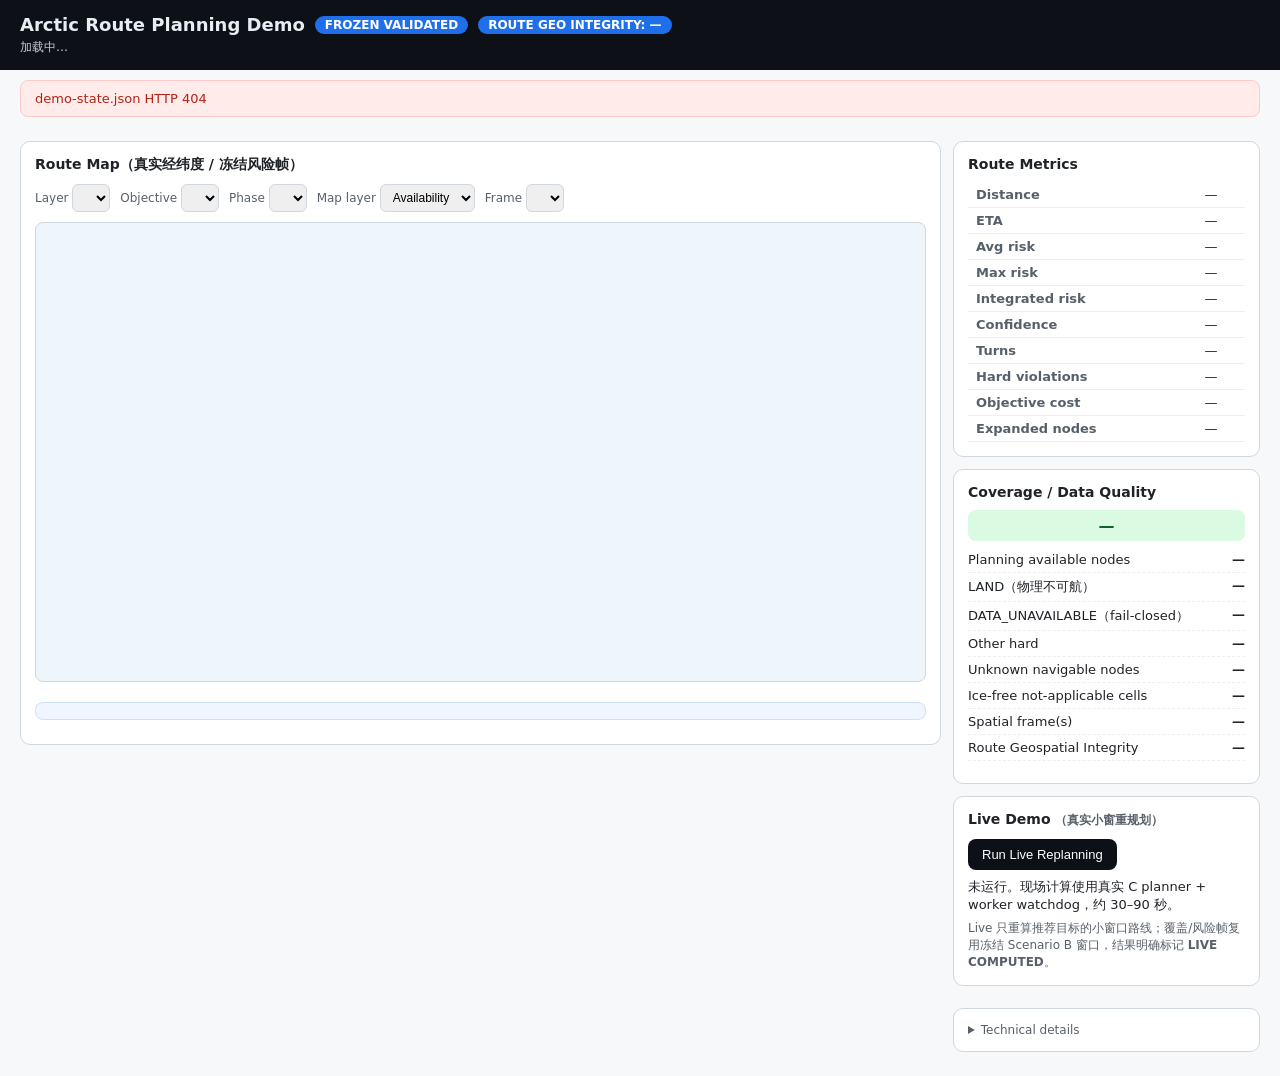
==== commit e2600c5f: "fix: align demo viewer grid and route projections" ====
--- a/web/demo_viewer.html
+++ b/web/demo_viewer.html
@@ -92,7 +92,10 @@
 </head>
 <body>
   <header>
-    <h1>Arctic Route Planning Demo <span id="mode-badge" class="badge frozen">FROZEN VALIDATED</span></h1>
+    <h1>Arctic Route Planning Demo
+      <span id="mode-badge" class="badge frozen">FROZEN VALIDATED</span>
+      <span id="geo-badge" class="badge frozen">ROUTE GEO INTEGRITY: —</span>
+    </h1>
     <div class="sub" id="scenario-label">加载中…</div>
   </header>
 
@@ -149,6 +152,7 @@
         <div class="row"><span>Unknown navigable nodes</span><b id="c-unavail">—</b></div>
         <div class="row"><span>Ice-free not-applicable cells</span><b id="c-icefree">—</b></div>
         <div class="row"><span>Spatial frame(s)</span><b id="c-spatial">—</b></div>
+        <div class="row"><span>Route Geospatial Integrity</span><b id="c-geo">—</b></div>
         <div class="origin-note" id="coverage-note"></div>
       </section>
 
@@ -254,6 +258,18 @@
       const badge = document.getElementById("mode-badge");
       badge.textContent = isLive ? "LIVE COMPUTED" : "FROZEN VALIDATED";
       badge.className = "badge " + (isLive ? "live" : "frozen");
+      const geoBadge = document.getElementById("geo-badge");
+      const geo = s.geo_integrity || null;
+      if (geo && geo.status === "PASS") {
+        geoBadge.textContent = "ROUTE GEO INTEGRITY: PASS";
+        geoBadge.className = "badge frozen";
+      } else if (geo && geo.status === "FAIL") {
+        geoBadge.textContent = "ROUTE GEO INTEGRITY: FAIL";
+        geoBadge.className = "badge live";
+      } else {
+        geoBadge.textContent = "ROUTE GEO INTEGRITY: NOT RUN";
+        geoBadge.className = "badge frozen";
+      }
       document.getElementById("scenario-label").textContent =
         s.scenario_id + " · " + s.corridor_id + " v" + s.corridor_version +
         " · bundle " + (s.bundle_id || "—") + " · run " + (s.run_context_id || "—");
@@ -415,9 +431,17 @@
       document.getElementById("c-spatial").textContent = spatial
         ? spatial.frames.length + " frames · " + spatial.frames[0].longitudes.length + " nodes"
         : "not available";
+      const geo = s.geo_integrity;
+      document.getElementById("c-geo").textContent = geo
+        ? geo.status + " · " + geo.routes_passed + "/" + geo.routes_audited +
+          " routes · land " + geo.land_intersections + " · DU " +
+          geo.data_unavailable_violations + " · corner " +
+          geo.corner_cutting_violations
+        : "NOT RUN";
       document.getElementById("coverage-note").textContent =
         "LAND = 物理不可航；DATA_UNAVAILABLE = 数据不足导致的保守 fail-closed（不是风险等级）；" +
-        "Ice-free not-applicable 表示可信冰浓度已证明 open water 时 ice_type/ice_edge 不适用（不是缺失数据被填 0）。";
+        "Ice-free not-applicable 表示可信冰浓度已证明 open water 时 ice_type/ice_edge 不适用（不是缺失数据被填 0）。" +
+        "Route Geospatial Integrity 是独立于 Coverage Gate 的机器审计：waypoint/edge/LAND/角切/时间帧/投影一致性。";
     }
 
     function renderTech(s) {
@@ -479,12 +503,13 @@
         const nLat = unique(frame.latitudes).length;
         const lonMin = Math.min(...frame.longitudes), lonMax = Math.max(...frame.longitudes);
         const latMin = Math.min(...frame.latitudes), latMax = Math.max(...frame.latitudes);
-        const cellW = Math.max((W - 2 * PAD) / nLon * 0.9, 1.5);
-        const cellH = Math.max((H - 2 * PAD) / nLat * 0.9, 1.5);
-        const lonScale = (W - 2 * PAD) / Math.max(lonMax - lonMin, 1e-6);
-        const latScale = (H - 2 * PAD) / Math.max(latMax - latMin, 1e-6);
-        const xs = frame.longitudes.map(lon => PAD + (lon - lonMin) * lonScale);
-        const ys = frame.latitudes.map(lat => PAD + (latMax - lat) * latScale);
+        const lonStep = nLon > 1 ? (lonMax - lonMin) / (nLon - 1) : 1;
+        const latStep = nLat > 1 ? (latMax - latMin) / (nLat - 1) : 1;
+        const cellW = Math.max(lonStep * scale * 0.9, 1.5);
+        const cellH = Math.max(latStep * scale * 0.9, 1.5);
+        // Cells use the SAME projection as route polylines (single geographic transform).
+        const xs = frame.longitudes.map(lon => project(lon, frame.latitudes[0])[0]);
+        const ys = frame.latitudes.map(lat => project(frame.longitudes[0], lat)[1]);
         const riskMin = Math.min(...frame.risk_scores.filter(v => v > 0), 0.001);
         const riskMax = Math.max(...frame.risk_scores);
         for (let i = 0; i < frame.longitudes.length; i++) {
@@ -561,7 +586,8 @@
       renderLegend(s, frame);
       document.getElementById("map-note").textContent =
         "坐标来源：冻结风险帧真实经纬度（frame " + (frame ? frame.valid_time : "—") +
-        "）；路线来自冻结/live 制品的真实 waypoints，未做任何位置修饰。" +
+        "）；路线来自冻结/live 制品的真实 waypoints，未做任何位置修饰；" +
+        "格子与路线共用同一等比地理投影（非独立拉伸），经 Route Geospatial Integrity 审计。" +
         (s.spatial ? "" : " 当前场景没有 spatial 帧，仅绘制路线。");
     }
 
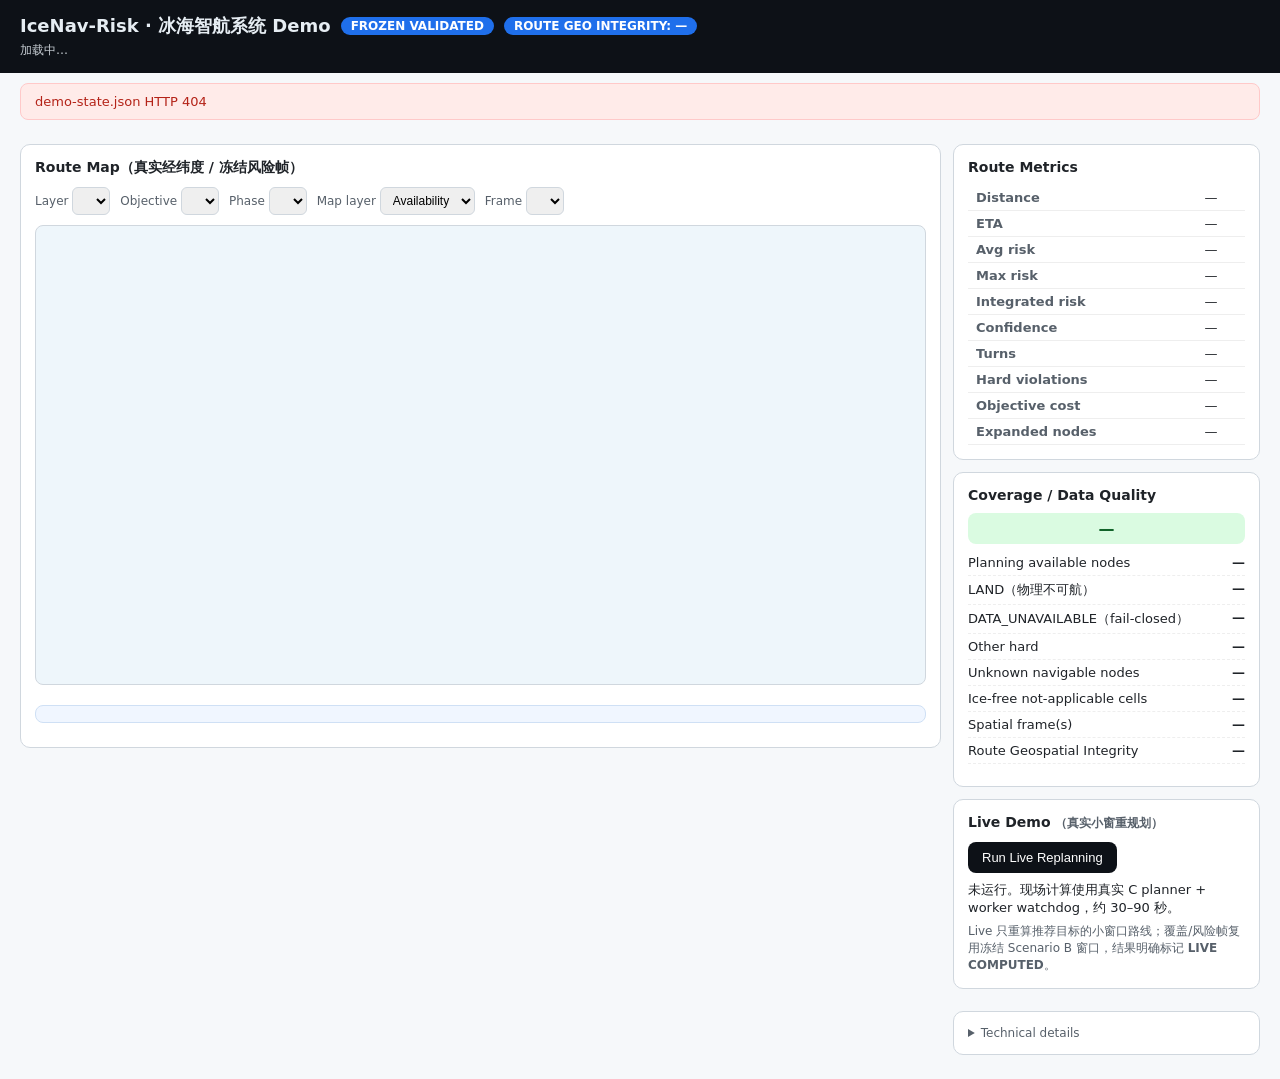
==== commit c71fc25b: "8.30" ====
--- a/web/demo_viewer.html
+++ b/web/demo_viewer.html
@@ -3,7 +3,7 @@
 <head>
   <meta charset="utf-8">
   <meta name="viewport" content="width=device-width, initial-scale=1">
-  <title>Arctic Route Planning Demo</title>
+  <title>IceNav-Risk · 冰海智航系统 Demo</title>
   <style>
     :root {
       --bg: #f6f8fa;
@@ -92,7 +92,7 @@
 </head>
 <body>
   <header>
-    <h1>Arctic Route Planning Demo
+    <h1>IceNav-Risk · 冰海智航系统 Demo
       <span id="mode-badge" class="badge frozen">FROZEN VALIDATED</span>
       <span id="geo-badge" class="badge frozen">ROUTE GEO INTEGRITY: —</span>
     </h1>
@@ -272,7 +272,8 @@
       }
       document.getElementById("scenario-label").textContent =
         s.scenario_id + " · " + s.corridor_id + " v" + s.corridor_version +
-        " · bundle " + (s.bundle_id || "—") + " · run " + (s.run_context_id || "—");
+        " · bundle " + (s.bundle_id || "—") + " · run " + (s.run_context_id || "—") +
+        " · mode " + (s.scenario_mode || "—");
       renderTabs();
       renderControls(s);
       renderAll(s);
@@ -453,6 +454,11 @@
         "</code></p>" +
         "<p>bundle: <code>" + escapeHtml(s.bundle_id || "—") + "</code></p>" +
         "<p>run context: <code>" + escapeHtml(s.run_context_id || "—") + "</code></p>" +
+        "<p>scenario mode: <code>" + escapeHtml(s.scenario_mode || "—") + "</code></p>" +
+        "<p>simulation: <code>" + escapeHtml(s.simulation_start || "—") +
+        " → " + escapeHtml(s.simulation_end || "—") + "</code></p>" +
+        "<p>knowledge as of: <code>" + escapeHtml(s.knowledge_as_of || "—") +
+        "</code>（与 run-report identity as_of_time 一致）</p>" +
         (spatial ? "<p>risk commit: <code>" + escapeHtml(spatial.commit_id) +
           "</code><br>grid: <code>" + escapeHtml(spatial.grid_id) + "</code></p>" : "") +
         (frame ? "<p>frame 0: <code>" + escapeHtml(frame.valid_time) + "</code></p>" : "") +
